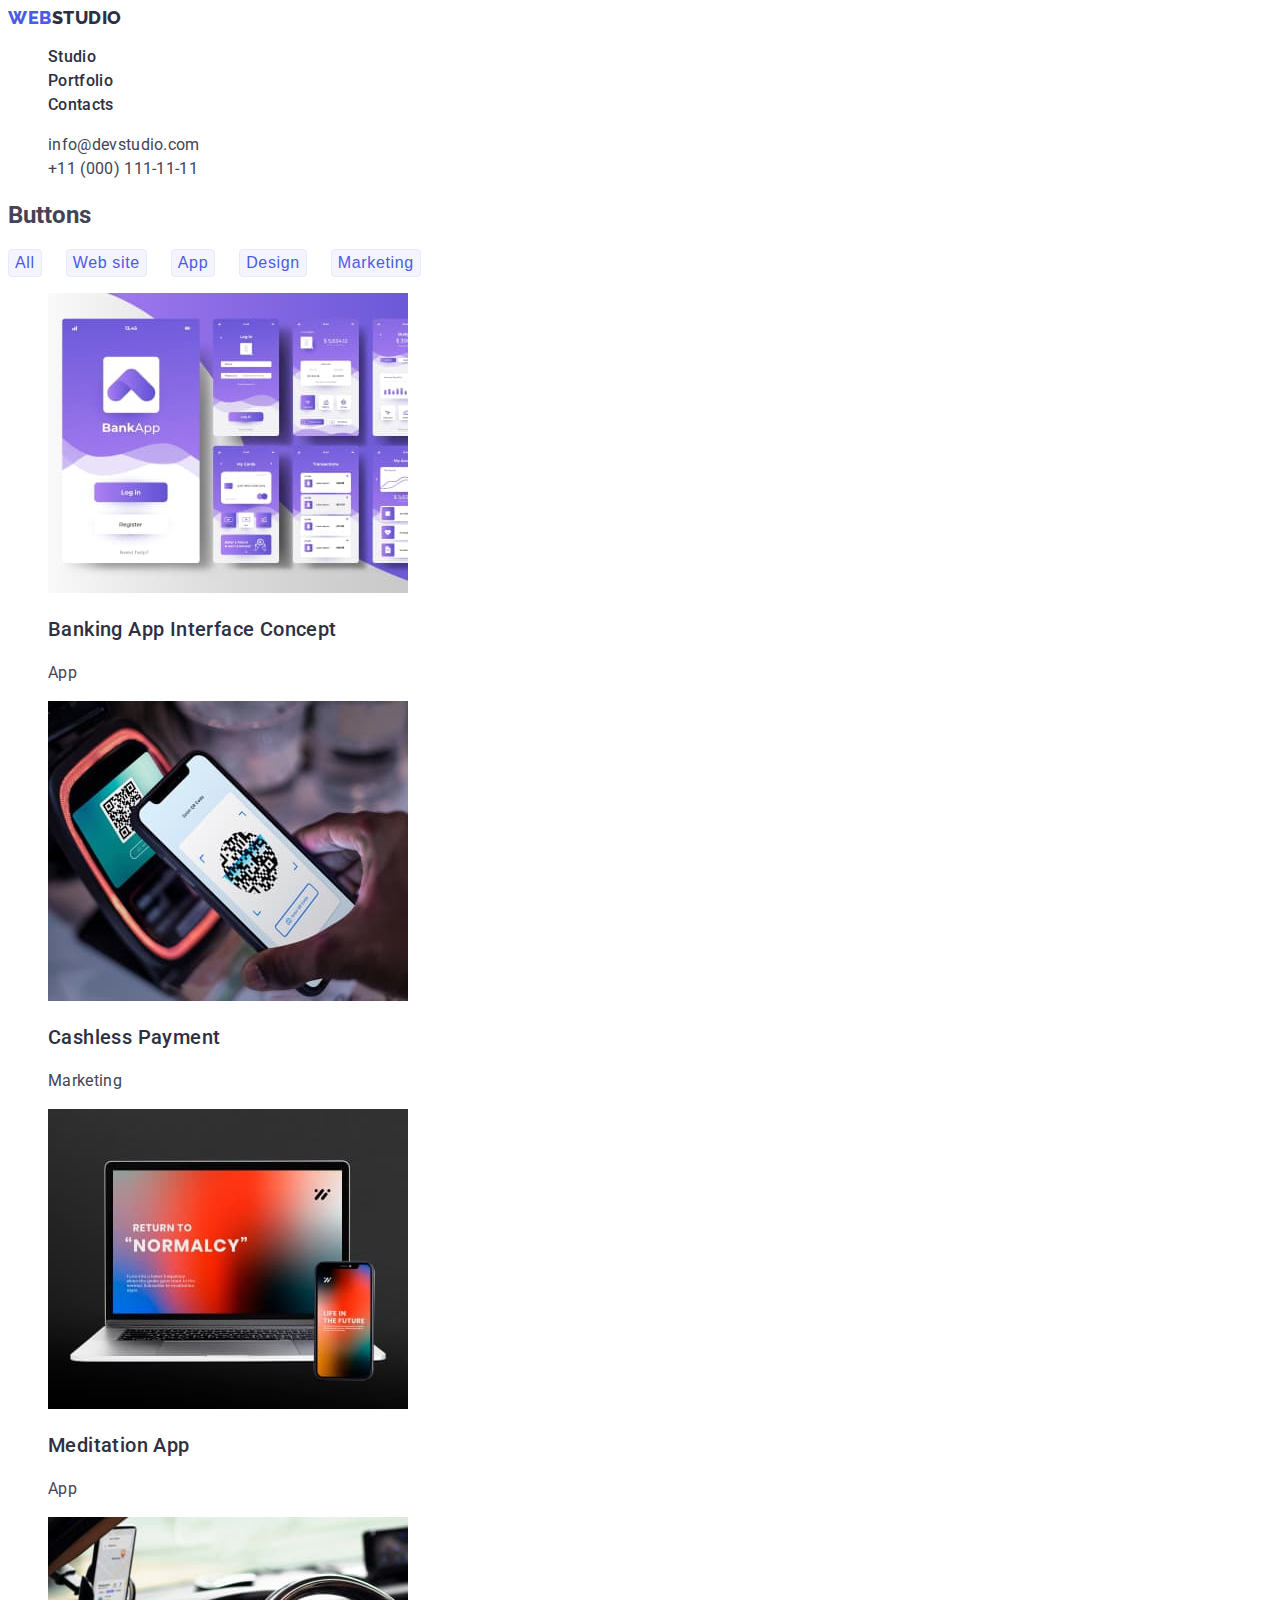
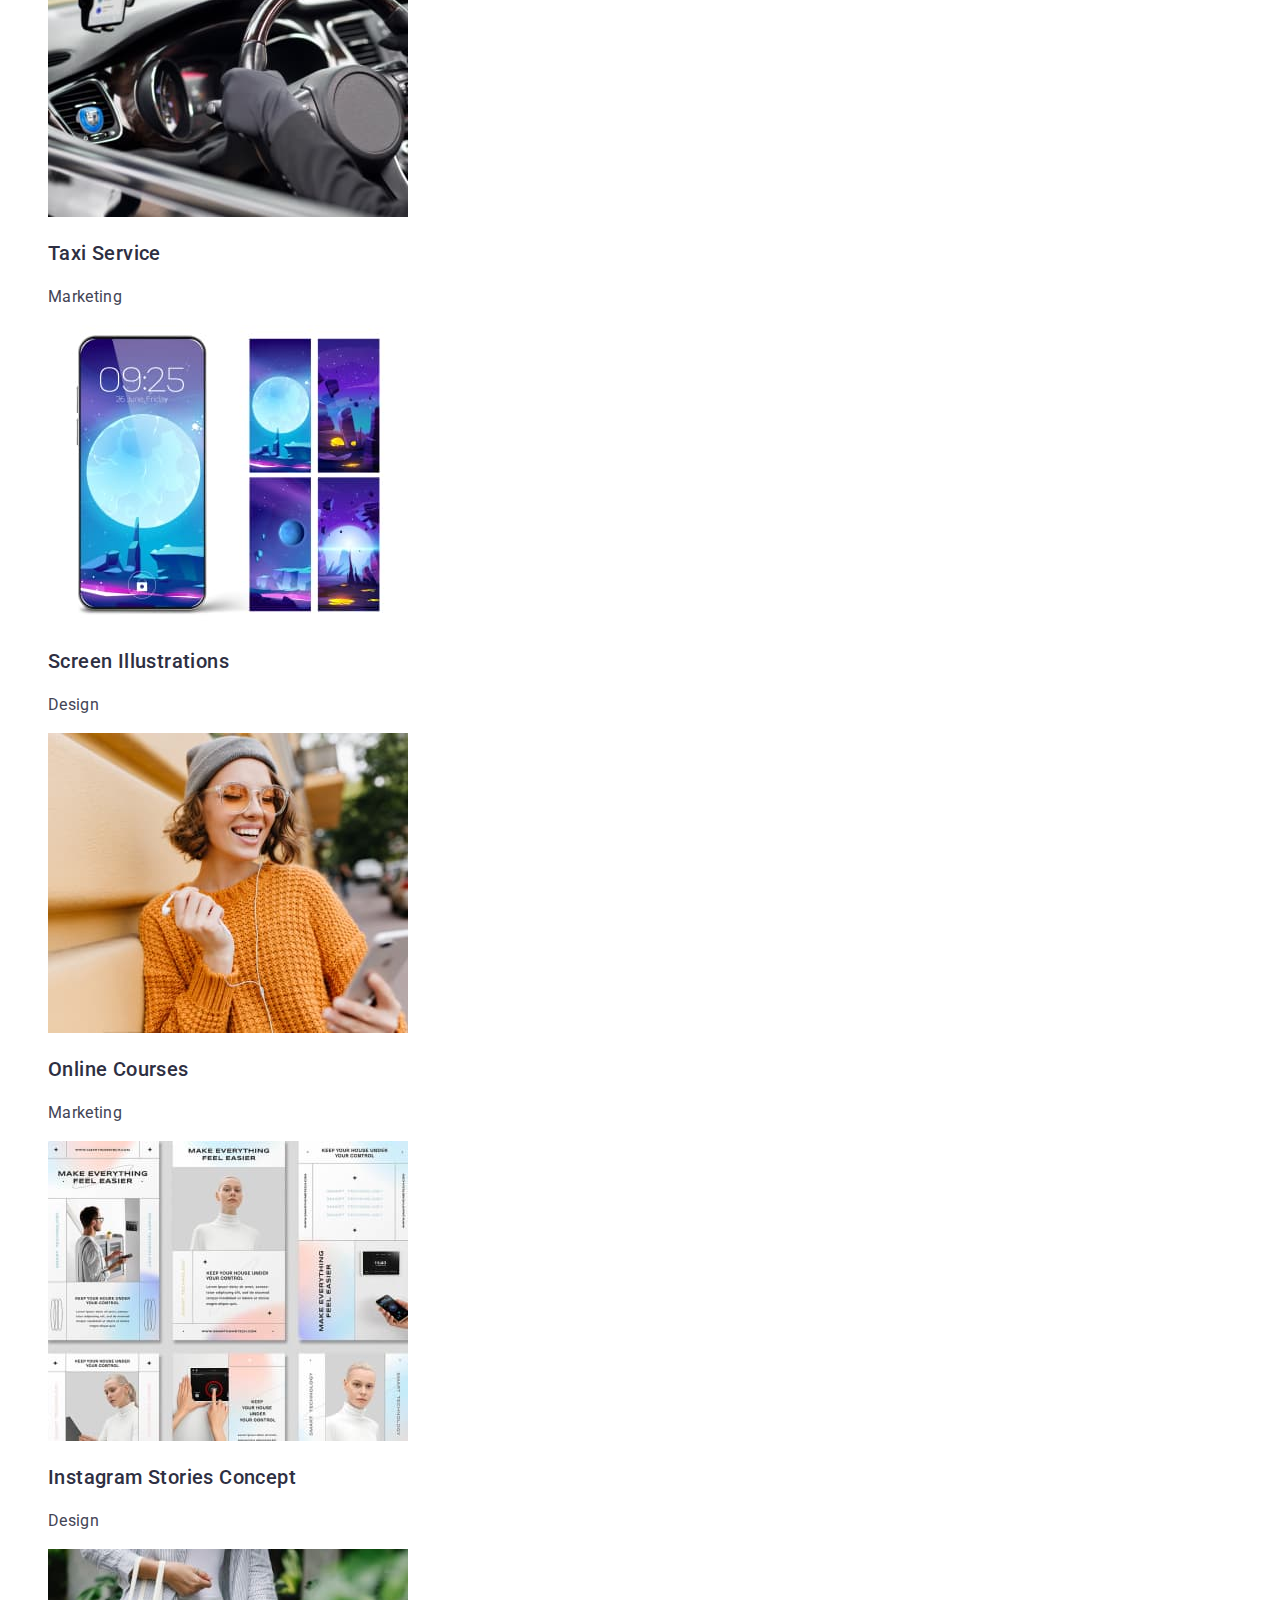
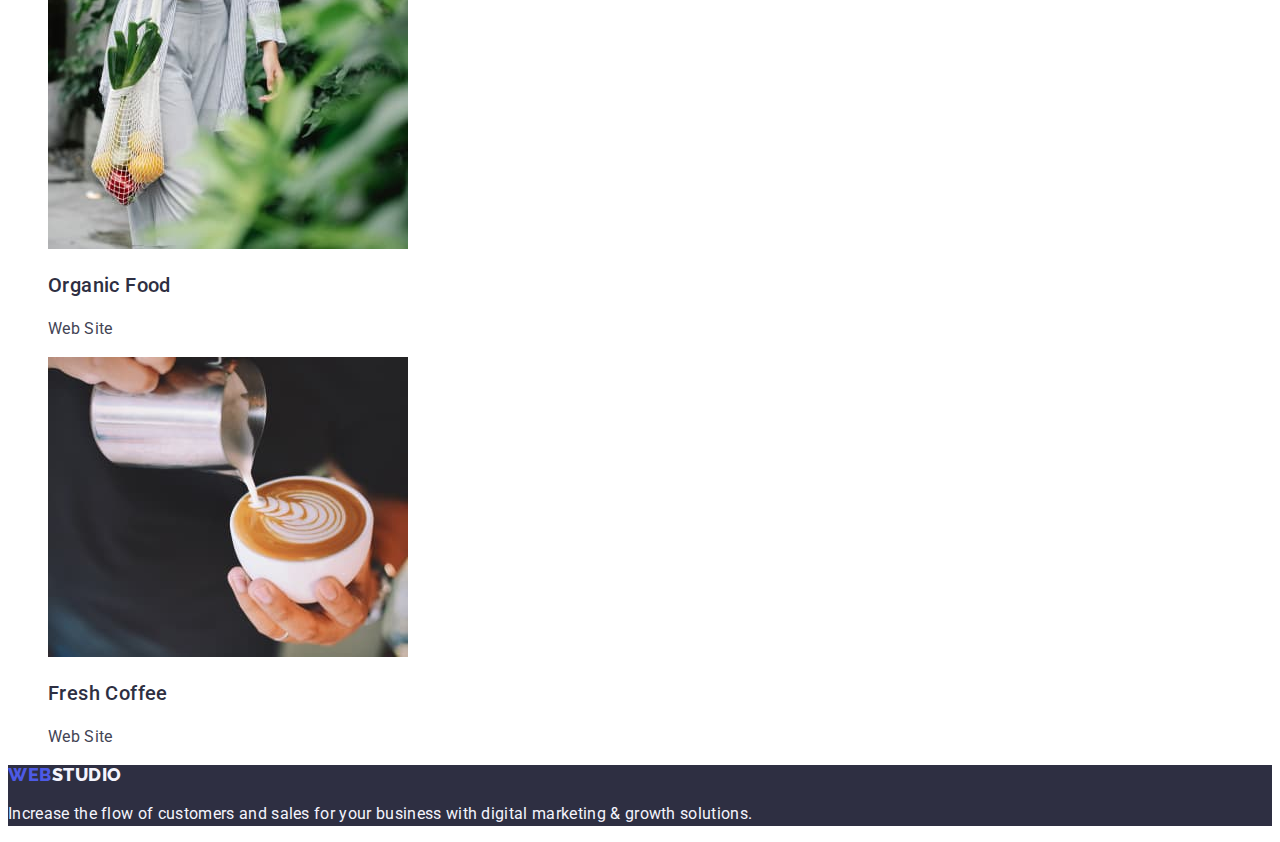
==== portfolio.html @ 4e7fd84e "1st try homework 2" ====
<!DOCTYPE html>
<html lang="en">
  <head>
    <meta charset="UTF-8" />
    <meta http-equiv="X-UA-Compatible" content="IE=edge" />
    <meta name="viewport" content="width=device-width, initial-scale=1.0" />
    <link rel="preconnect" href="https://fonts.googleapis.com" />
    <link rel="preconnect" href="https://fonts.gstatic.com" crossorigin />
    <link
      href="https://fonts.googleapis.com/css2?family=Raleway:wght@800&family=Roboto:wght@400;500;700;900&display=swap"
      rel="stylesheet"
    />
    <link rel="stylesheet" href="./css/styles.css" />
    <title>Portfolio</title>
  </head>
  <body>
     <header class="main-header">
      <nav class="navigation">
        <a class="link logo" href="./index.html"
          >Web<span class="logopart">studio</span></a
        >
        <ul class="list menu">
          <li class="menu-item">
            <a class="menu-link link" href="./index.html">Studio</a>
          </li>
          <li class="menu-item">
            <a class="menu-link link" href="./portfolio.html">Portfolio</a>
          </li>
          <li class="menu-item">
            <a class="menu-link link" href="">Contacts</a>
          </li>
        </ul>
      </nav>
      <!-- Contacts -->
      <ul class="contact-list list">
        <li class="contact-item">
          <a class="contact-link link" href="mailto:info@devstudio.com"
            >info@devstudio.com</a
          >
        </li>
        <li class="contact-item">
          <a class="contact-link link" href="tel:+110001111111"
            >+11 (000) 111-11-11</a
          >
        </li>
      </ul>
    </header>
    <section>
      <h2>Buttons</h2>
      <div class="button-pool list">
        <button type="button" class="button">All</button>
        <button type="button" class="button">Web site</button>
        <button type="button" class="button">App</button>
        <button type="button" class="button">Design</button>
        <button type="button" class="button">Marketing</button>
      </div>

      <ul class="list">
        <li>
          <img src="./images/port1.jpg" alt="blanks" width="360" />
          <h3 class="title-three">Banking App Interface Concept</h3>
          <p class="text-three">App</p>
        </li>
        <li>
          <img src="./images/port2.jpg" alt="qrcode" width="360" />
          <h3 class="title-three">Cashless Payment</h3>
          <p class="text-three">Marketing</p>
        </li>
        <li>
          <img src="./images/port3.jpg" alt="laptop" width="360" />
          <h3 class="title-three">Meditation App</h3>
          <p class="text-three">App</p>
        </li>
        <li>
          <img src="./images/port4.jpg" alt="car driver's hands" width="360" />
          <h3 class="title-three">Taxi Service</h3>
          <p class="text-three">Marketing</p>
        </li>
        <li>
          <img src="./images/port5.jpg" alt="mockup" width="360" />
          <h3 class="title-three">Screen Illustrations</h3>
          <p class="text-three">Design</p>
        </li>
        <li>
          <img
            src="./images/port6.jpg"
            alt="girl with headphones"
            width="360"
          />
          <h3 class="title-three">Online Courses</h3>
          <p class="text-three">Marketing</p>
        </li>
        <li>
          <img src="./images/port7.jpg" alt="design mockup" width="360" />
          <h3 class="title-three">Instagram Stories Concept</h3>
          <p class="text-three">Design</p>
        </li>
        <li>
          <img src="./images/port8.jpg" alt="vegatables in bag" width="360" />
          <h3 class="title-three">Organic Food</h3>
          <p class="text-three">Web Site</p>
        </li>
        <li>
          <img
            src="./images/port9.jpg"
            alt="cap of cofee with milk"
            width="360"
          />
          <h3 class="title-three">Fresh Coffee</h3>
          <p class="text-three">Web Site</p>
        </li>
      </ul>
    </section>

    <!--Footer-->
    <footer class="footer">
      <a class="link logo" href="./index.html"
        >Web<span class="footer-logopart">studio</span></a
      >
      <p class="footer-text">
        Increase the flow of customers and sales for your business with digital
        marketing & growth solutions.
      </p>
    </footer>
  </body>
</html>
---- css/styles.css ----
:root{
  --text-color: #434455;
  --title-text-color: #2E2F42;
  --background-color: #ffffff;
  --button-color: #4d5ae5;
  --footer-text-color: #f4f4fd;
  --hover-color: #404bbf;
  --background-section-color: #2E2F42;
}

body {
  background-color: var(--background-color);
  font-family: "Roboto", sans-serif;
  color: var(--text-color);
}
.list {
  list-style: none;
}
.link {
  text-decoration: none;
}
.link:hover,
.link:focus {
  color: var(--hover-color);
}

/* Header */

/* LOGO */
.logo {
  font-family: "Raleway", sans-serif;
  font-weight: 800;
  font-size: 18px;
  line-height: 1.16;
  display: flex;
  align-items: center;
  letter-spacing: 0.03em;
  text-transform: uppercase;
  color: var(--button-color);
}
.logopart {
  font-family: "Raleway", sans-serif;
  font-weight: 800;
  font-size: 18px;
  line-height: 1.16;
  display: flex;
  align-items: center;
  letter-spacing: 0.03em;
  text-transform: uppercase;
  color: var(--title-text-color);
}

.logopart-footer {
  font-family: "Raleway", sans-serif;
  font-weight: 800;
  font-size: 18px;
  line-height: 1.16;
  display: flex;
  align-items: center;
  letter-spacing: 0.03em;
  text-transform: uppercase;
  color: var(--footer-text-color);
}

.menu-link {
  font-weight: 500;
  font-size: 16px;
  line-height: 1.5;
  letter-spacing: 0.02em;
  color: var(--title-text-color);
}

/* Contacts */
.contact-link {
  font-weight: 400;
  font-size: 16px;
  line-height: 1.5;
  letter-spacing: 0.02em;
  color: var(--text-color);
}

/* HERO */
.hero {
  background: var(--background-section-color);
}

.hero-title {
  font-weight: 700;
  font-size: 56px;
  line-height: 1.07;
  text-align: center;
  letter-spacing: 0.02em;
  color: var(--background-color);
}

.btn {
  background: var(--button-color);
  box-shadow: 0px 4px 4px rgba(0, 0, 0, 0.15);
  border-radius: 4px;
}
.btn:hover,
.btn:focus {
  background: var(--hover-color);
  box-shadow: 0px 4px 4px rgba(0, 0, 0, 0.15);
  border-radius: 4px;
}
.btn-text {
  font-weight: 500;
  font-size: 16px;
  line-height: 1.5;
  display: flex;
  align-items: center;
  letter-spacing: 0.04em;
  color: var(--background-color);
  cursor: pointer;
}

/* Characteristics */

.hide-title {
  display: none;
}
.title-three {
  font-weight: 500;
  font-size: 20px;
  line-height: 1.2;
  letter-spacing: 0.02em;
  color: var(--title-text-color);
}
.text-three {
  font-size: 16px;
  line-height: 1.5;
  letter-spacing: 0.02em;
}

/* WHAT WE ARE DOING */
.title-two {
  font-weight: 700;
  font-size: 36px;
  line-height: 1.11;
  text-align: center;
  letter-spacing: 0.02em;
  text-transform: capitalize;
  color: var(--title-text-color);
}

/* OUR TEAM */

/* FOOTER */
.footer {
  background: var(--background-section-color);
}
.footer-logopart {
  font-family: "Raleway", sans-serif;
  font-weight: 800;
  font-size: 18px;
  line-height: 1.16;
  display: flex;
  align-items: center;
  letter-spacing: 0.03em;
  text-transform: uppercase;
  color: var(--footer-text-color);
}

.footer-text {
  font-size: 16px;
  line-height: 1.5;
  letter-spacing: 0.02em;
  color: var(--footer-text-color);
}
.button {
  background: var(--footer-text-color);
  border: 1px solid #e7e9fc;
  border-radius: 4px;
  font-weight: 500;
  font-size: 16px;
  line-height: 1.5;
  display: flex;
  align-items: center;
  text-align: center;
  letter-spacing: 0.04em;
  color: var(--button-color);
  cursor: pointer;
}
.button:hover,
.button:focus {
  background: var(--hover-color);
  box-shadow: 0px 3px 1px rgba(0, 0, 0, 0.1), 0px 2px 1px rgba(0, 0, 0, 0.08),
    0px 2px 2px rgba(0, 0, 0, 0.12);
  border-radius: 4px;
  color: var(--background-color);
}
.button-pool {
  display: flex;
  gap: 24px;    
}
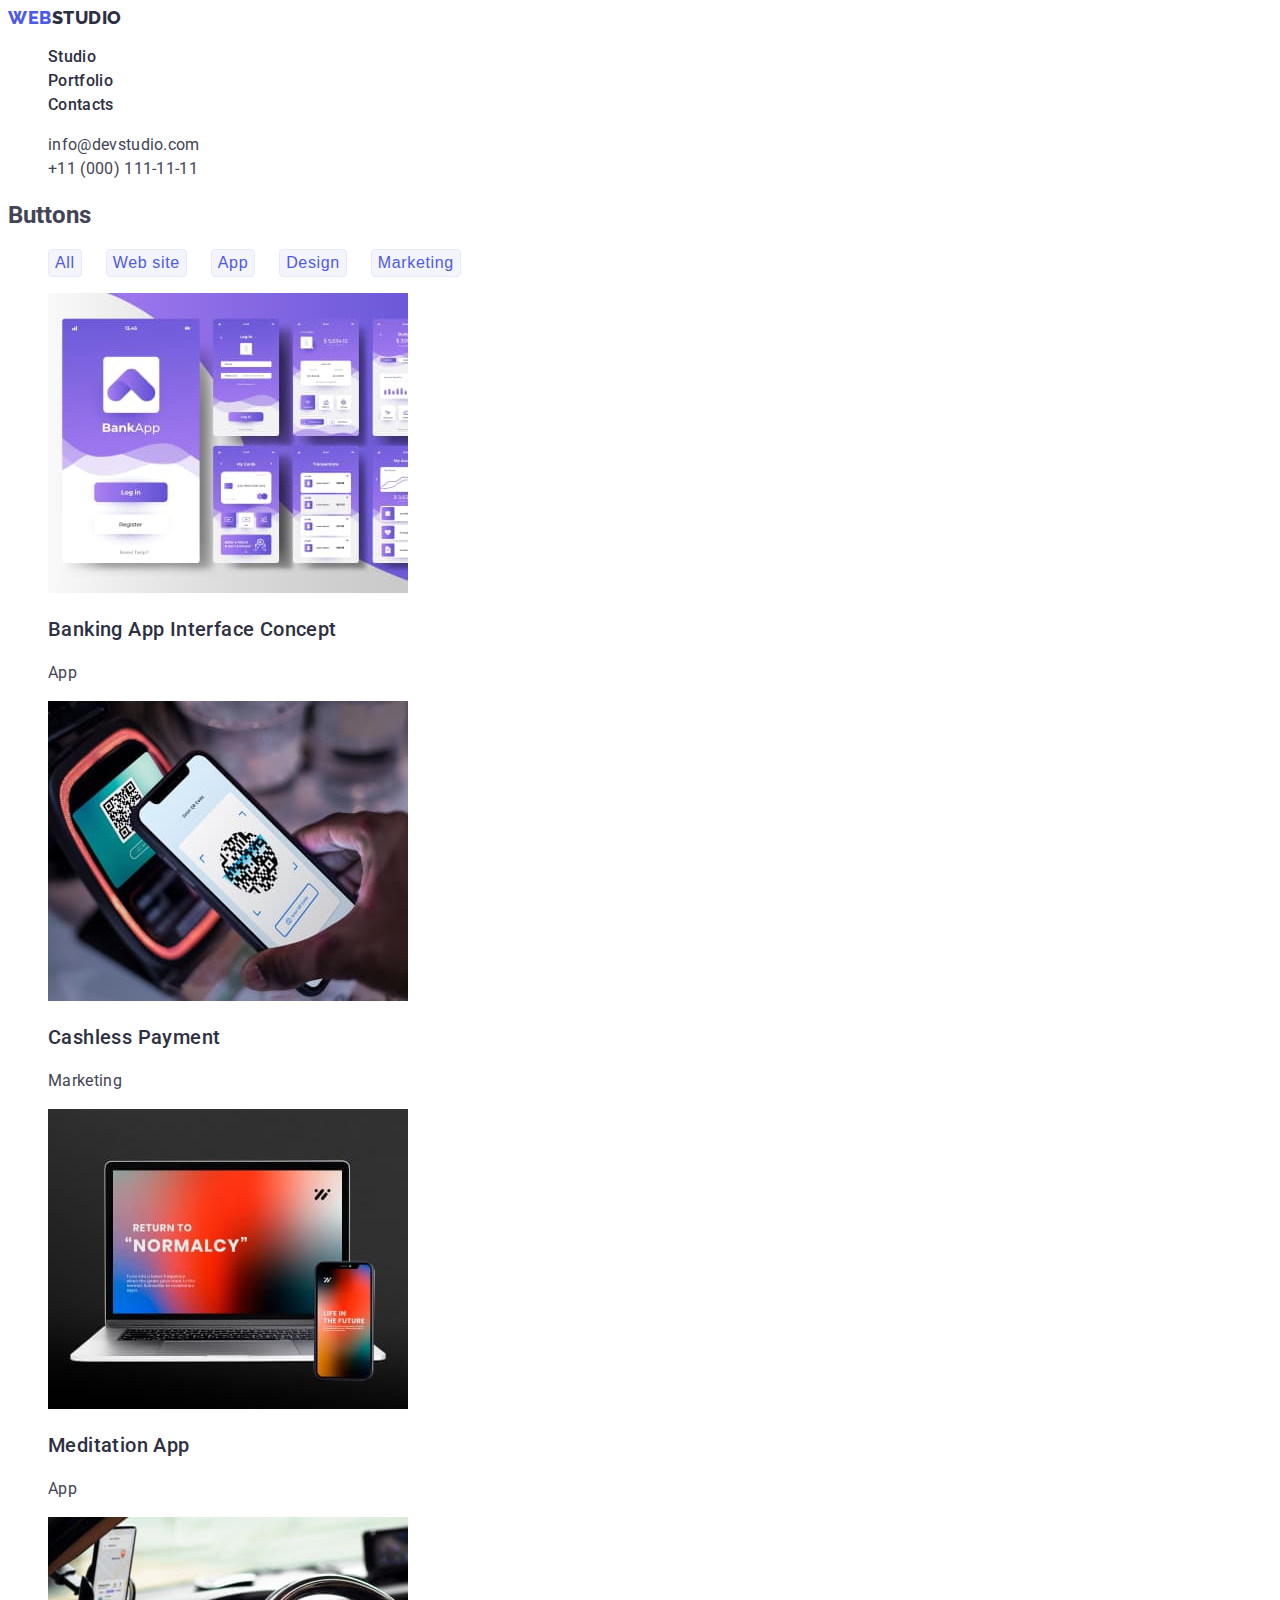
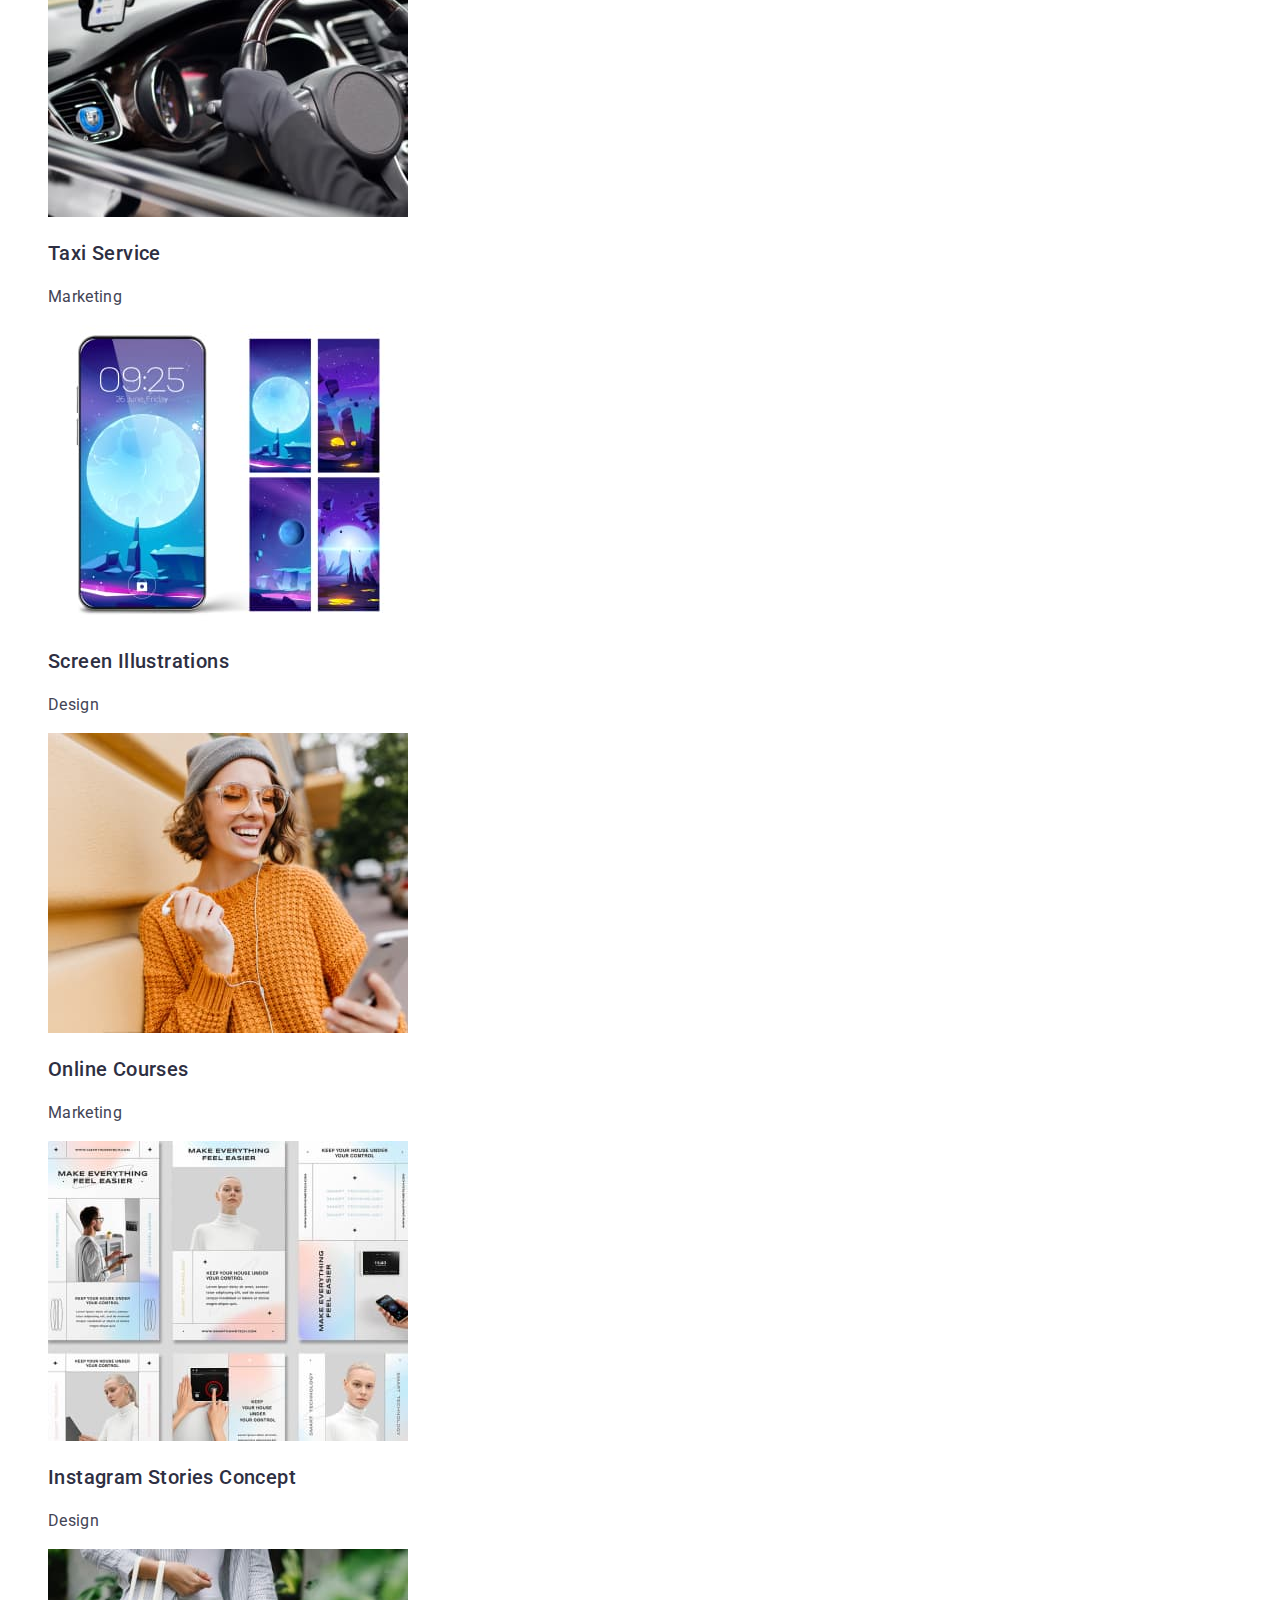
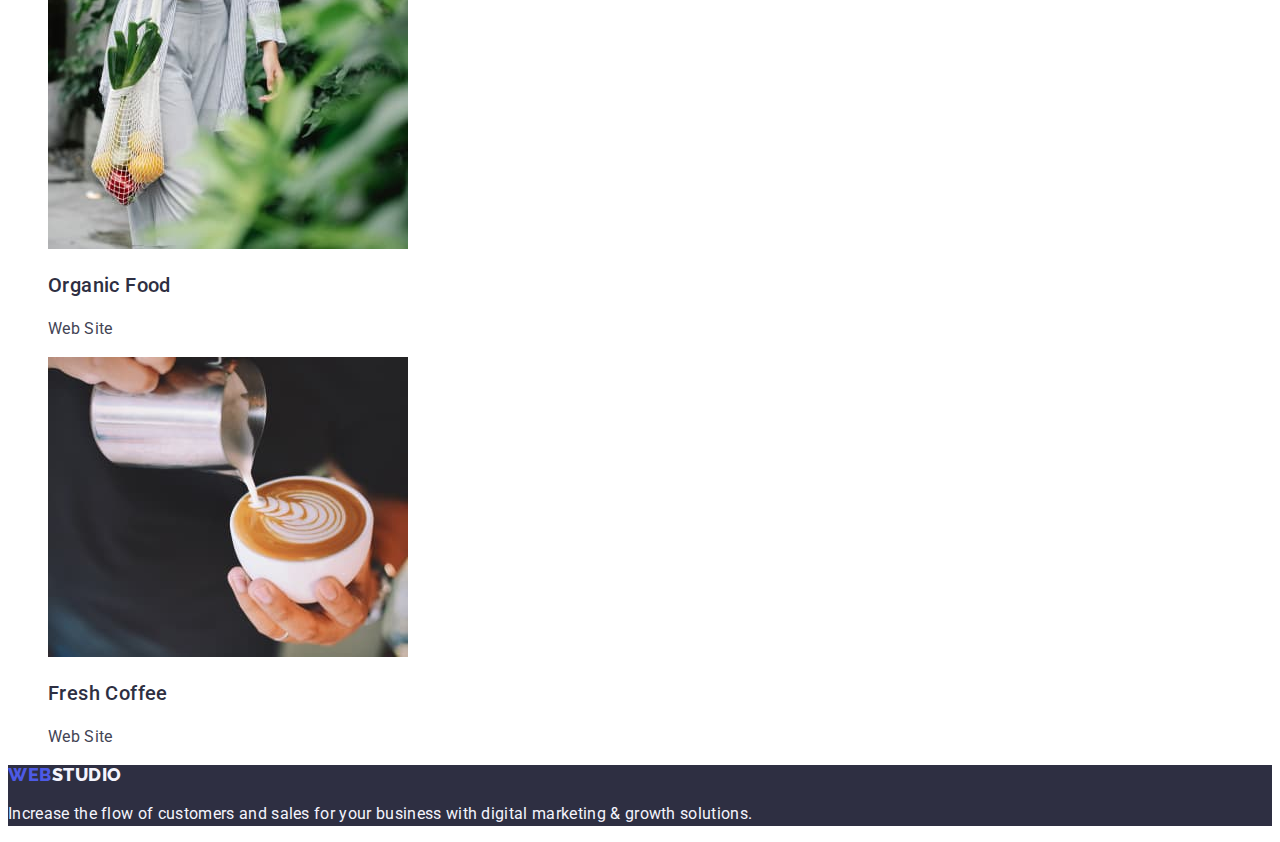
==== commit 33dcc930: "revision" ====
--- a/portfolio.html
+++ b/portfolio.html
@@ -47,13 +47,13 @@
     </header>
     <section>
       <h2>Buttons</h2>
-      <div class="button-pool list">
-        <button type="button" class="button">All</button>
-        <button type="button" class="button">Web site</button>
-        <button type="button" class="button">App</button>
-        <button type="button" class="button">Design</button>
-        <button type="button" class="button">Marketing</button>
-      </div>
+      <ul class="button-pool list">
+        <li><button type="button" class="button">All</button></li>
+        <li><button type="button" class="button">Web site</button></li>
+        <li><button type="button" class="button">App</button></li>
+        <li><button type="button" class="button">Design</button></li>
+        <li><button type="button" class="button">Marketing</button></li>
+      </ul>
 
       <ul class="list">
         <li>
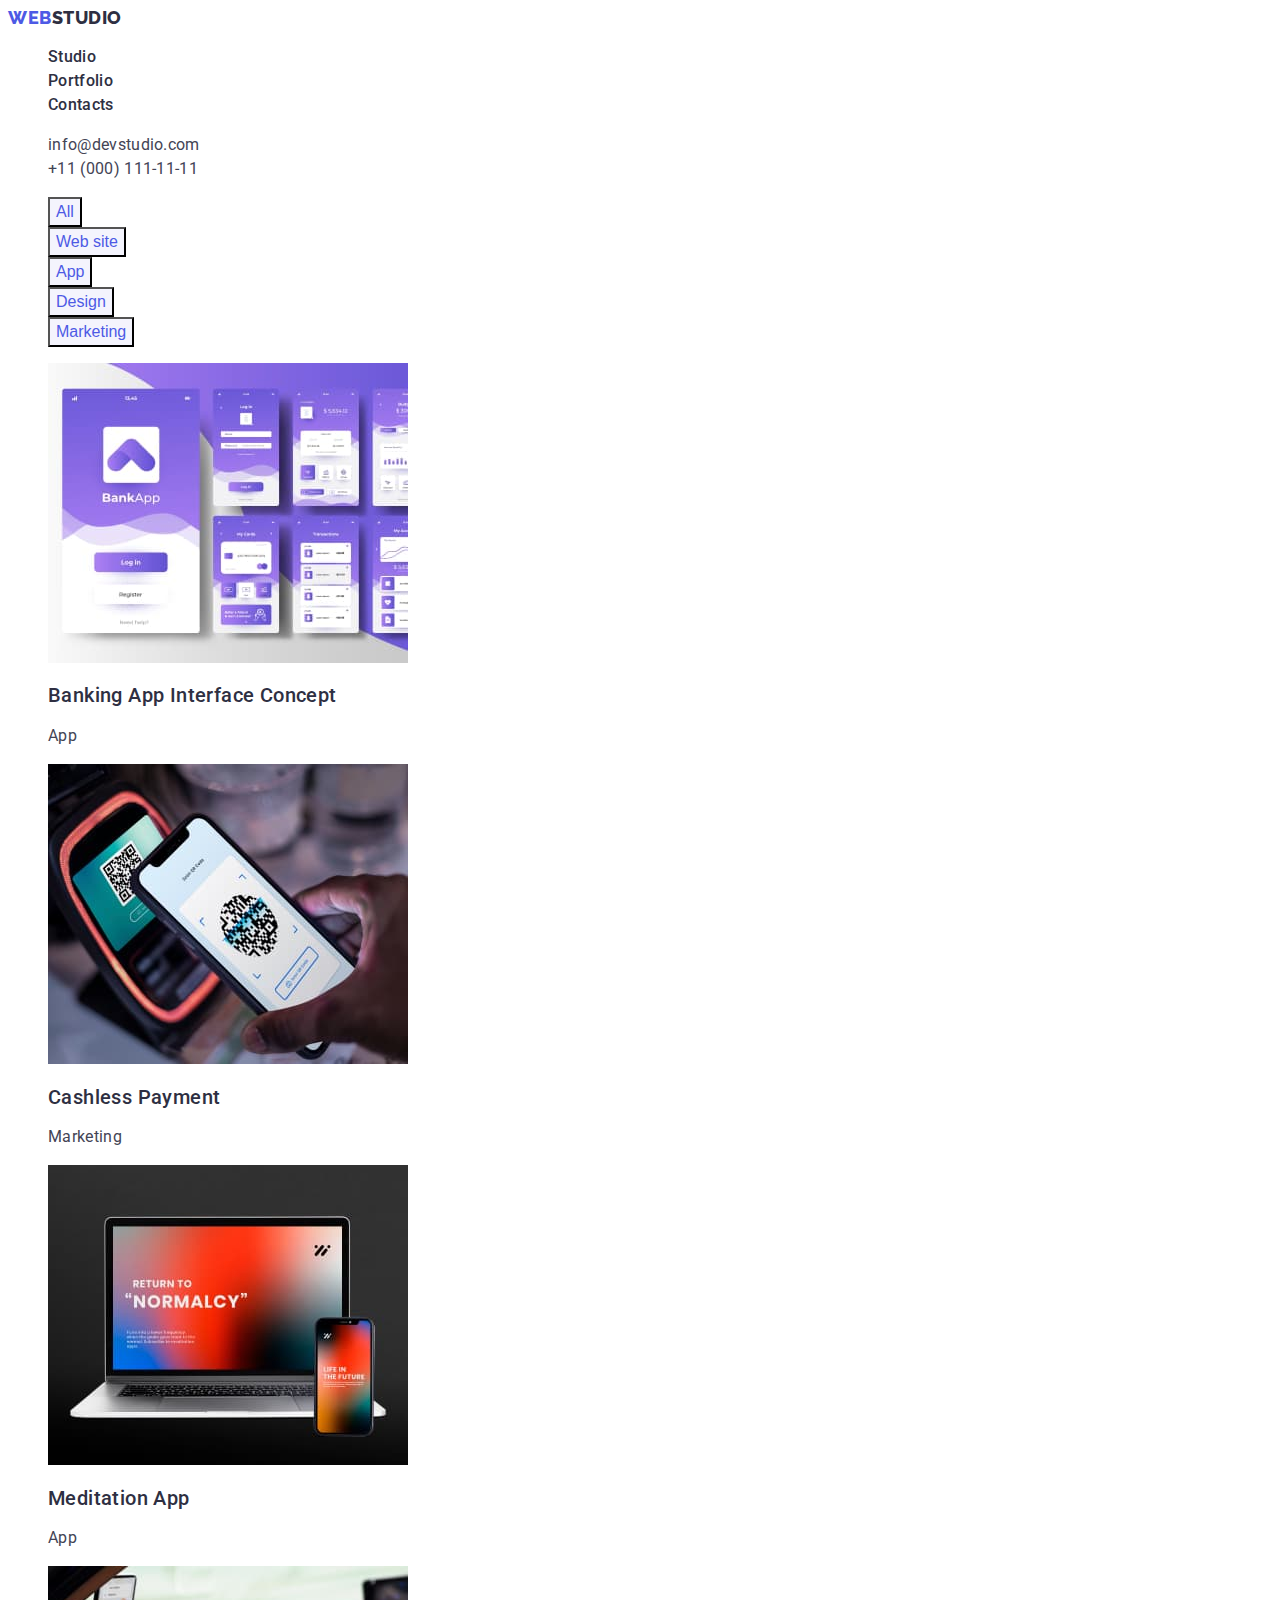
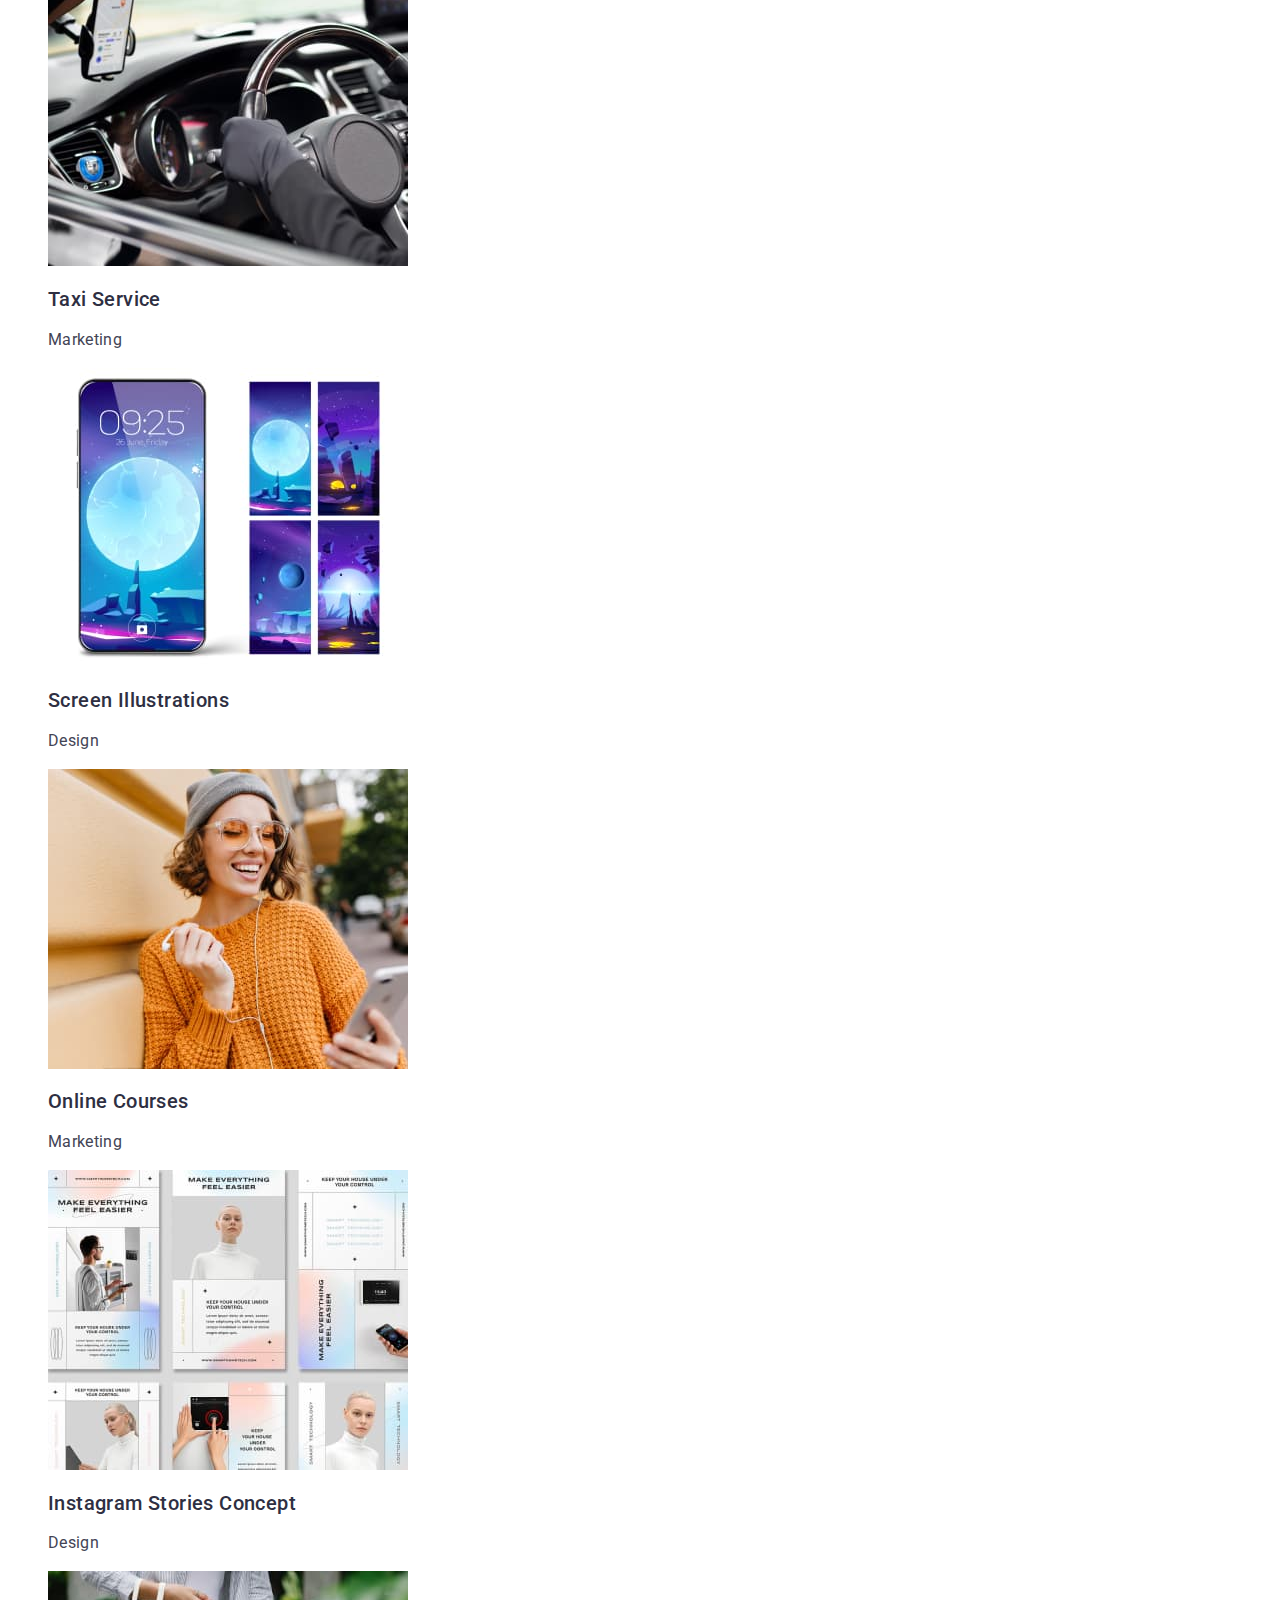
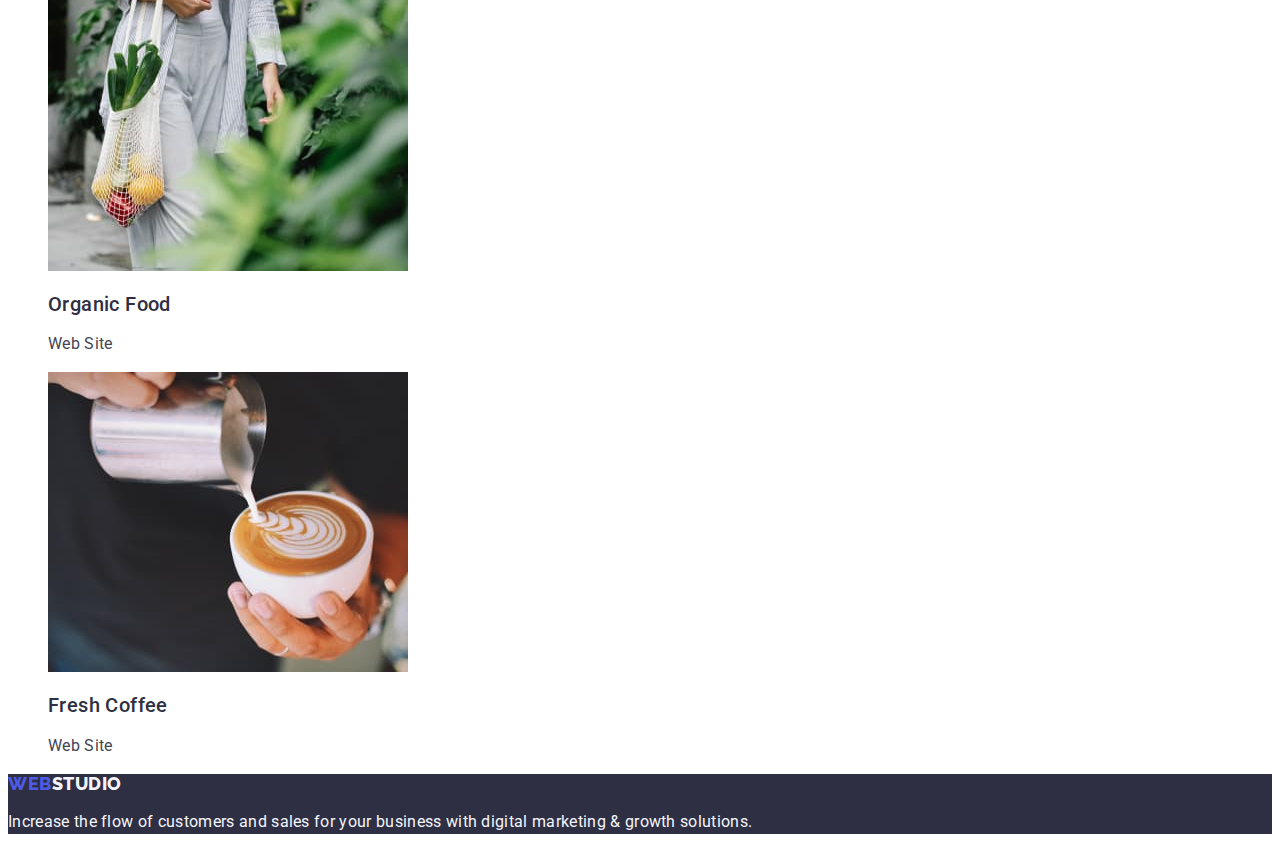
==== commit 4f1d54c0: "fixed comments" ====
--- a/portfolio.html
+++ b/portfolio.html
@@ -14,7 +14,7 @@
     <title>Portfolio</title>
   </head>
   <body>
-     <header class="main-header">
+    <header class="main-header">
       <nav class="navigation">
         <a class="link logo" href="./index.html"
           >Web<span class="logopart">studio</span></a
@@ -45,73 +45,78 @@
         </li>
       </ul>
     </header>
-    <section>
-      <h2>Buttons</h2>
-      <ul class="button-pool list">
-        <li><button type="button" class="button">All</button></li>
-        <li><button type="button" class="button">Web site</button></li>
-        <li><button type="button" class="button">App</button></li>
-        <li><button type="button" class="button">Design</button></li>
-        <li><button type="button" class="button">Marketing</button></li>
-      </ul>
+    <main>
+      <section>
+        <h1 class="hide-title">Buttons</h1>
+        <ul class="button-pool list">
+          <li><button type="button" class="button">All</button></li>
+          <li><button type="button" class="button">Web site</button></li>
+          <li><button type="button" class="button">App</button></li>
+          <li><button type="button" class="button">Design</button></li>
+          <li><button type="button" class="button">Marketing</button></li>
+        </ul>
 
-      <ul class="list">
-        <li>
-          <img src="./images/port1.jpg" alt="blanks" width="360" />
-          <h3 class="title-three">Banking App Interface Concept</h3>
-          <p class="text-three">App</p>
-        </li>
-        <li>
-          <img src="./images/port2.jpg" alt="qrcode" width="360" />
-          <h3 class="title-three">Cashless Payment</h3>
-          <p class="text-three">Marketing</p>
-        </li>
-        <li>
-          <img src="./images/port3.jpg" alt="laptop" width="360" />
-          <h3 class="title-three">Meditation App</h3>
-          <p class="text-three">App</p>
-        </li>
-        <li>
-          <img src="./images/port4.jpg" alt="car driver's hands" width="360" />
-          <h3 class="title-three">Taxi Service</h3>
-          <p class="text-three">Marketing</p>
-        </li>
-        <li>
-          <img src="./images/port5.jpg" alt="mockup" width="360" />
-          <h3 class="title-three">Screen Illustrations</h3>
-          <p class="text-three">Design</p>
-        </li>
-        <li>
-          <img
-            src="./images/port6.jpg"
-            alt="girl with headphones"
-            width="360"
-          />
-          <h3 class="title-three">Online Courses</h3>
-          <p class="text-three">Marketing</p>
-        </li>
-        <li>
-          <img src="./images/port7.jpg" alt="design mockup" width="360" />
-          <h3 class="title-three">Instagram Stories Concept</h3>
-          <p class="text-three">Design</p>
-        </li>
-        <li>
-          <img src="./images/port8.jpg" alt="vegatables in bag" width="360" />
-          <h3 class="title-three">Organic Food</h3>
-          <p class="text-three">Web Site</p>
-        </li>
-        <li>
-          <img
-            src="./images/port9.jpg"
-            alt="cap of cofee with milk"
-            width="360"
-          />
-          <h3 class="title-three">Fresh Coffee</h3>
-          <p class="text-three">Web Site</p>
-        </li>
-      </ul>
-    </section>
-
+        <ul class="list">
+          <li>
+            <img src="./images/port1.jpg" alt="blanks" width="360" />
+            <h2 class="title-three">Banking App Interface Concept</h2>
+            <p class="text-three">App</p>
+          </li>
+          <li>
+            <img src="./images/port2.jpg" alt="qrcode" width="360" />
+            <h2 class="title-three">Cashless Payment</h2>
+            <p class="text-three">Marketing</p>
+          </li>
+          <li>
+            <img src="./images/port3.jpg" alt="laptop" width="360" />
+            <h2 class="title-three">Meditation App</h2>
+            <p class="text-three">App</p>
+          </li>
+          <li>
+            <img
+              src="./images/port4.jpg"
+              alt="car driver's hands"
+              width="360"
+            />
+            <h2 class="title-three">Taxi Service</h2>
+            <p class="text-three">Marketing</p>
+          </li>
+          <li>
+            <img src="./images/port5.jpg" alt="mockup" width="360" />
+            <h2 class="title-three">Screen Illustrations</h2>
+            <p class="text-three">Design</p>
+          </li>
+          <li>
+            <img
+              src="./images/port6.jpg"
+              alt="girl with headphones"
+              width="360"
+            />
+            <h2 class="title-three">Online Courses</h2>
+            <p class="text-three">Marketing</p>
+          </li>
+          <li>
+            <img src="./images/port7.jpg" alt="design mockup" width="360" />
+            <h2 class="title-three">Instagram Stories Concept</h2>
+            <p class="text-three">Design</p>
+          </li>
+          <li>
+            <img src="./images/port8.jpg" alt="vegatables in bag" width="360" />
+            <h2 class="title-three">Organic Food</h2>
+            <p class="text-three">Web Site</p>
+          </li>
+          <li>
+            <img
+              src="./images/port9.jpg"
+              alt="cap of cofee with milk"
+              width="360"
+            />
+            <h2 class="title-three">Fresh Coffee</h2>
+            <p class="text-three">Web Site</p>
+          </li>
+        </ul>
+      </section>
+    </main>
     <!--Footer-->
     <footer class="footer">
       <a class="link logo" href="./index.html"
--- a/css/styles.css
+++ b/css/styles.css
@@ -6,6 +6,7 @@
   --footer-text-color: #f4f4fd;
   --hover-color: #404bbf;
   --background-section-color: #2E2F42;
+  --background-sectionteam-color: #F4F4FD;
 }
 
 body {
@@ -145,7 +146,9 @@
 }
 
 /* OUR TEAM */
-
+.ourteam{
+  background-color: var(--background-sectionteam-color);
+}
 /* FOOTER */
 .footer {
   background: var(--background-section-color);
@@ -170,15 +173,15 @@
 }
 .button {
   background: var(--footer-text-color);
-  border: 1px solid #e7e9fc;
-  border-radius: 4px;
-  font-weight: 500;
-  font-size: 16px;
-  line-height: 1.5;
-  display: flex;
+  /* border: 1px solid #e7e9fc;
+  border-radius: 4px; */
+  font-weight: 500;
+  font-size: 16px;
+  line-height: 1.5;
+  /* display: flex;
   align-items: center;
   text-align: center;
-  letter-spacing: 0.04em;
+  letter-spacing: 0.04em; */
   color: var(--button-color);
   cursor: pointer;
 }
@@ -190,7 +193,11 @@
   border-radius: 4px;
   color: var(--background-color);
 }
-.button-pool {
+/* .button-pool {
   display: flex;
   gap: 24px;    
-}
+} */
+
+.hide-title{
+  display: none;
+}
